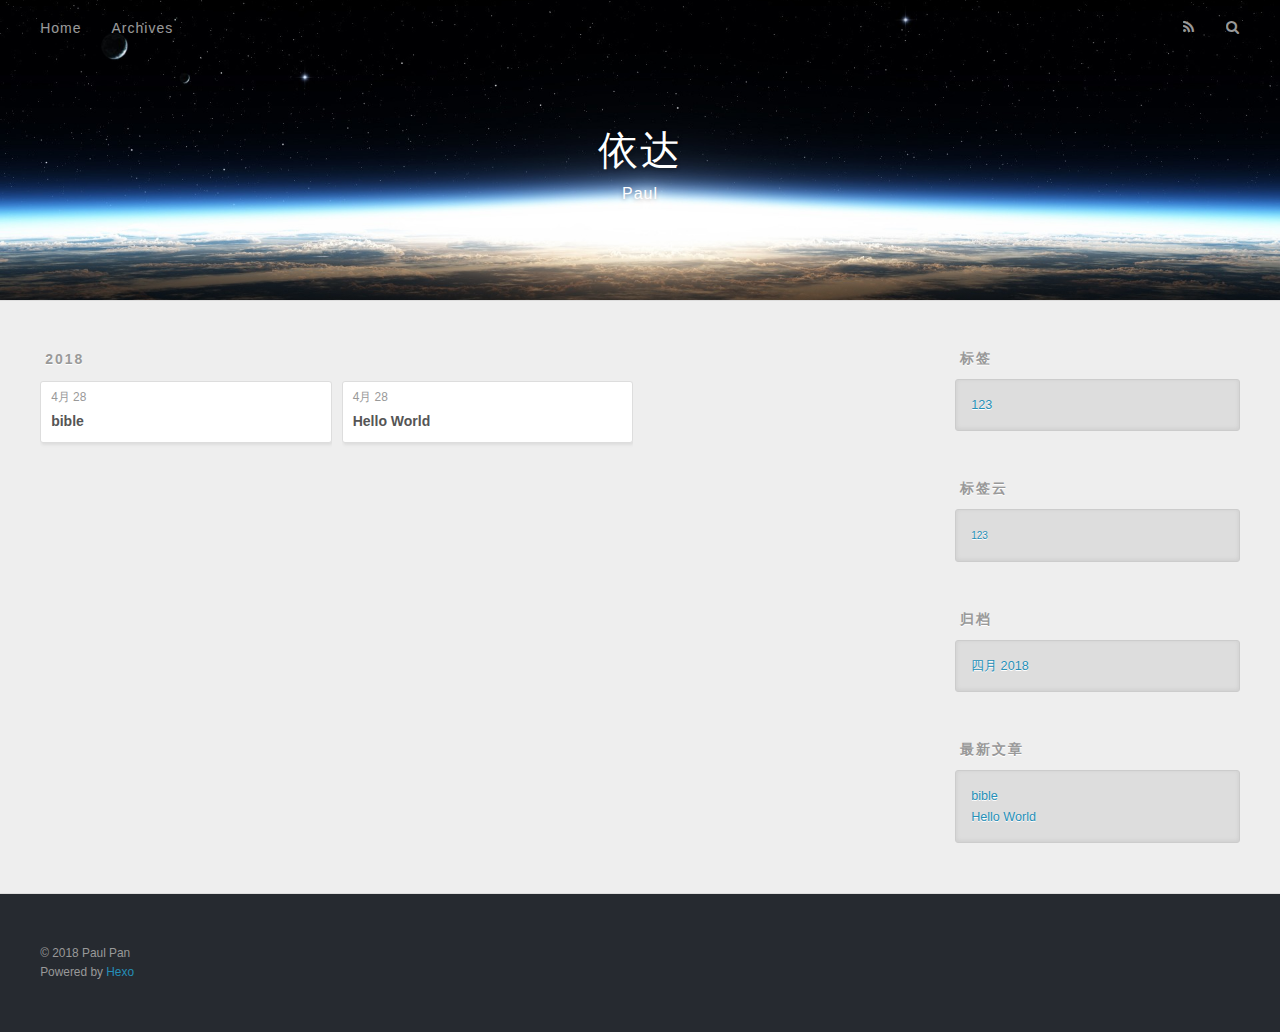
==== archives/index.html @ e8d27c5e "Site updated: 2018-04-28 17:49:25" ====
<!DOCTYPE html>
<html>
<head>
  <meta charset="utf-8">
  

  
  <title>归档 | 依达</title>
  <meta name="viewport" content="width=device-width, initial-scale=1, maximum-scale=1">
  <meta property="og:type" content="website">
<meta property="og:title" content="依达">
<meta property="og:url" content="http://yoursite.com/archives/index.html">
<meta property="og:site_name" content="依达">
<meta property="og:locale" content="zh-CN">
<meta name="twitter:card" content="summary">
<meta name="twitter:title" content="依达">
  
    <link rel="alternate" href="/atom.xml" title="依达" type="application/atom+xml">
  
  
    <link rel="icon" href="/favicon.png">
  
  
    <link href="//fonts.googleapis.com/css?family=Source+Code+Pro" rel="stylesheet" type="text/css">
  
  <link rel="stylesheet" href="/css/style.css">
</head>

<body>
  <div id="container">
    <div id="wrap">
      <header id="header">
  <div id="banner"></div>
  <div id="header-outer" class="outer">
    <div id="header-title" class="inner">
      <h1 id="logo-wrap">
        <a href="/" id="logo">依达</a>
      </h1>
      
        <h2 id="subtitle-wrap">
          <a href="/" id="subtitle">Paul</a>
        </h2>
      
    </div>
    <div id="header-inner" class="inner">
      <nav id="main-nav">
        <a id="main-nav-toggle" class="nav-icon"></a>
        
          <a class="main-nav-link" href="/">Home</a>
        
          <a class="main-nav-link" href="/archives">Archives</a>
        
      </nav>
      <nav id="sub-nav">
        
          <a id="nav-rss-link" class="nav-icon" href="/atom.xml" title="RSS Feed"></a>
        
        <a id="nav-search-btn" class="nav-icon" title="搜索"></a>
      </nav>
      <div id="search-form-wrap">
        <form action="//google.com/search" method="get" accept-charset="UTF-8" class="search-form"><input type="search" name="q" class="search-form-input" placeholder="Search"><button type="submit" class="search-form-submit">&#xF002;</button><input type="hidden" name="sitesearch" value="http://yoursite.com"></form>
      </div>
    </div>
  </div>
</header>
      <div class="outer">
        <section id="main">
  
  
    
    
      
      
      <section class="archives-wrap">
        <div class="archive-year-wrap">
          <a href="/archives/2018" class="archive-year">2018</a>
        </div>
        <div class="archives">
    
    <article class="archive-article archive-type-post">
  <div class="archive-article-inner">
    <header class="archive-article-header">
      <a href="/2018/04/28/bible/" class="archive-article-date">
  <time datetime="2018-04-28T09:08:18.000Z" itemprop="datePublished">4月 28</time>
</a>
      
  
    <h1 itemprop="name">
      <a class="archive-article-title" href="/2018/04/28/bible/">bible</a>
    </h1>
  

    </header>
  </div>
</article>
  
    
    
    <article class="archive-article archive-type-post">
  <div class="archive-article-inner">
    <header class="archive-article-header">
      <a href="/2018/04/28/hello-world/" class="archive-article-date">
  <time datetime="2018-04-27T16:55:20.518Z" itemprop="datePublished">4月 28</time>
</a>
      
  
    <h1 itemprop="name">
      <a class="archive-article-title" href="/2018/04/28/hello-world/">Hello World</a>
    </h1>
  

    </header>
  </div>
</article>
  
  
    </div></section>
  


</section>
        
          <aside id="sidebar">
  
    

  
    
  <div class="widget-wrap">
    <h3 class="widget-title">标签</h3>
    <div class="widget">
      <ul class="tag-list"><li class="tag-list-item"><a class="tag-list-link" href="/tags/123/">123</a></li></ul>
    </div>
  </div>


  
    
  <div class="widget-wrap">
    <h3 class="widget-title">标签云</h3>
    <div class="widget tagcloud">
      <a href="/tags/123/" style="font-size: 10px;">123</a>
    </div>
  </div>

  
    
  <div class="widget-wrap">
    <h3 class="widget-title">归档</h3>
    <div class="widget">
      <ul class="archive-list"><li class="archive-list-item"><a class="archive-list-link" href="/archives/2018/04/">四月 2018</a></li></ul>
    </div>
  </div>


  
    
  <div class="widget-wrap">
    <h3 class="widget-title">最新文章</h3>
    <div class="widget">
      <ul>
        
          <li>
            <a href="/2018/04/28/bible/">bible</a>
          </li>
        
          <li>
            <a href="/2018/04/28/hello-world/">Hello World</a>
          </li>
        
      </ul>
    </div>
  </div>

  
</aside>
        
      </div>
      <footer id="footer">
  
  <div class="outer">
    <div id="footer-info" class="inner">
      &copy; 2018 Paul Pan<br>
      Powered by <a href="http://hexo.io/" target="_blank">Hexo</a>
    </div>
  </div>
</footer>
    </div>
    <nav id="mobile-nav">
  
    <a href="/" class="mobile-nav-link">Home</a>
  
    <a href="/archives" class="mobile-nav-link">Archives</a>
  
</nav>
    

<script src="//ajax.googleapis.com/ajax/libs/jquery/2.0.3/jquery.min.js"></script>


  <link rel="stylesheet" href="/fancybox/jquery.fancybox.css">
  <script src="/fancybox/jquery.fancybox.pack.js"></script>


<script src="/js/script.js"></script>



  </div>
</body>
</html>
---- css/style.css ----
body {
  width: 100%;
}
body:before,
body:after {
  content: "";
  display: table;
}
body:after {
  clear: both;
}
html,
body,
div,
span,
applet,
object,
iframe,
h1,
h2,
h3,
h4,
h5,
h6,
p,
blockquote,
pre,
a,
abbr,
acronym,
address,
big,
cite,
code,
del,
dfn,
em,
img,
ins,
kbd,
q,
s,
samp,
small,
strike,
strong,
sub,
sup,
tt,
var,
dl,
dt,
dd,
ol,
ul,
li,
fieldset,
form,
label,
legend,
table,
caption,
tbody,
tfoot,
thead,
tr,
th,
td {
  margin: 0;
  padding: 0;
  border: 0;
  outline: 0;
  font-weight: inherit;
  font-style: inherit;
  font-family: inherit;
  font-size: 100%;
  vertical-align: baseline;
}
body {
  line-height: 1;
  color: #000;
  background: #fff;
}
ol,
ul {
  list-style: none;
}
table {
  border-collapse: separate;
  border-spacing: 0;
  vertical-align: middle;
}
caption,
th,
td {
  text-align: left;
  font-weight: normal;
  vertical-align: middle;
}
a img {
  border: none;
}
input,
button {
  margin: 0;
  padding: 0;
}
input::-moz-focus-inner,
button::-moz-focus-inner {
  border: 0;
  padding: 0;
}
@font-face {
  font-family: FontAwesome;
  font-style: normal;
  font-weight: normal;
  src: url("fonts/fontawesome-webfont.eot?v=#4.0.3");
  src: url("fonts/fontawesome-webfont.eot?#iefix&v=#4.0.3") format("embedded-opentype"), url("fonts/fontawesome-webfont.woff?v=#4.0.3") format("woff"), url("fonts/fontawesome-webfont.ttf?v=#4.0.3") format("truetype"), url("fonts/fontawesome-webfont.svg#fontawesomeregular?v=#4.0.3") format("svg");
}
html,
body,
#container {
  height: 100%;
}
body {
  background: #eee;
  font: 14px -apple-system, BlinkMacSystemFont, "Segoe UI", "Roboto", "Oxygen", "Ubuntu", "Cantarell", "Fira Sans", "Droid Sans", "Helvetica Neue", sans-serif;
  -webkit-text-size-adjust: 100%;
}
.outer {
  max-width: 1220px;
  margin: 0 auto;
  padding: 0 20px;
}
.outer:before,
.outer:after {
  content: "";
  display: table;
}
.outer:after {
  clear: both;
}
.inner {
  display: inline;
  float: left;
  width: 98.33333333333333%;
  margin: 0 0.833333333333333%;
}
.left,
.alignleft {
  float: left;
}
.right,
.alignright {
  float: right;
}
.clear {
  clear: both;
}
#container {
  position: relative;
}
.mobile-nav-on {
  overflow: hidden;
}
#wrap {
  height: 100%;
  width: 100%;
  position: absolute;
  top: 0;
  left: 0;
  -webkit-transition: 0.2s ease-out;
  -moz-transition: 0.2s ease-out;
  -ms-transition: 0.2s ease-out;
  transition: 0.2s ease-out;
  z-index: 1;
  background: #eee;
}
.mobile-nav-on #wrap {
  left: 280px;
}
@media screen and (min-width: 768px) {
  #main {
    display: inline;
    float: left;
    width: 73.33333333333333%;
    margin: 0 0.833333333333333%;
  }
}
.article-date,
.article-category-link,
.archive-year,
.widget-title {
  text-decoration: none;
  text-transform: uppercase;
  letter-spacing: 2px;
  color: #999;
  margin-bottom: 1em;
  margin-left: 5px;
  line-height: 1em;
  text-shadow: 0 1px #fff;
  font-weight: bold;
}
.article-inner,
.archive-article-inner {
  background: #fff;
  -webkit-box-shadow: 1px 2px 3px #ddd;
  box-shadow: 1px 2px 3px #ddd;
  border: 1px solid #ddd;
  border-radius: 3px;
}
.article-entry h1,
.widget h1 {
  font-size: 2em;
}
.article-entry h2,
.widget h2 {
  font-size: 1.5em;
}
.article-entry h3,
.widget h3 {
  font-size: 1.3em;
}
.article-entry h4,
.widget h4 {
  font-size: 1.2em;
}
.article-entry h5,
.widget h5 {
  font-size: 1em;
}
.article-entry h6,
.widget h6 {
  font-size: 1em;
  color: #999;
}
.article-entry hr,
.widget hr {
  border: 1px dashed #ddd;
}
.article-entry strong,
.widget strong {
  font-weight: bold;
}
.article-entry em,
.widget em,
.article-entry cite,
.widget cite {
  font-style: italic;
}
.article-entry sup,
.widget sup,
.article-entry sub,
.widget sub {
  font-size: 0.75em;
  line-height: 0;
  position: relative;
  vertical-align: baseline;
}
.article-entry sup,
.widget sup {
  top: -0.5em;
}
.article-entry sub,
.widget sub {
  bottom: -0.2em;
}
.article-entry small,
.widget small {
  font-size: 0.85em;
}
.article-entry acronym,
.widget acronym,
.article-entry abbr,
.widget abbr {
  border-bottom: 1px dotted;
}
.article-entry ul,
.widget ul,
.article-entry ol,
.widget ol,
.article-entry dl,
.widget dl {
  margin: 0 20px;
  line-height: 1.6em;
}
.article-entry ul ul,
.widget ul ul,
.article-entry ol ul,
.widget ol ul,
.article-entry ul ol,
.widget ul ol,
.article-entry ol ol,
.widget ol ol {
  margin-top: 0;
  margin-bottom: 0;
}
.article-entry ul,
.widget ul {
  list-style: disc;
}
.article-entry ol,
.widget ol {
  list-style: decimal;
}
.article-entry dt,
.widget dt {
  font-weight: bold;
}
#header {
  height: 300px;
  position: relative;
  border-bottom: 1px solid #ddd;
}
#header:before,
#header:after {
  content: "";
  position: absolute;
  left: 0;
  right: 0;
  height: 40px;
}
#header:before {
  top: 0;
  background: -webkit-linear-gradient(rgba(0,0,0,0.2), transparent);
  background: -moz-linear-gradient(rgba(0,0,0,0.2), transparent);
  background: -ms-linear-gradient(rgba(0,0,0,0.2), transparent);
  background: linear-gradient(rgba(0,0,0,0.2), transparent);
}
#header:after {
  bottom: 0;
  background: -webkit-linear-gradient(transparent, rgba(0,0,0,0.2));
  background: -moz-linear-gradient(transparent, rgba(0,0,0,0.2));
  background: -ms-linear-gradient(transparent, rgba(0,0,0,0.2));
  background: linear-gradient(transparent, rgba(0,0,0,0.2));
}
#header-outer {
  height: 100%;
  position: relative;
}
#header-inner {
  position: relative;
  overflow: hidden;
}
#banner {
  position: absolute;
  top: 0;
  left: 0;
  width: 100%;
  height: 100%;
  background: url("images/banner.jpg") center #000;
  -webkit-background-size: cover;
  -moz-background-size: cover;
  background-size: cover;
  z-index: -1;
}
#header-title {
  text-align: center;
  height: 40px;
  position: absolute;
  top: 50%;
  left: 0;
  margin-top: -20px;
}
#logo,
#subtitle {
  text-decoration: none;
  color: #fff;
  font-weight: 300;
  text-shadow: 0 1px 4px rgba(0,0,0,0.3);
}
#logo {
  font-size: 40px;
  line-height: 40px;
  letter-spacing: 2px;
}
#subtitle {
  font-size: 16px;
  line-height: 16px;
  letter-spacing: 1px;
}
#subtitle-wrap {
  margin-top: 16px;
}
#main-nav {
  float: left;
  margin-left: -15px;
}
.nav-icon,
.main-nav-link {
  float: left;
  color: #fff;
  opacity: 0.6;
  text-decoration: none;
  text-shadow: 0 1px rgba(0,0,0,0.2);
  -webkit-transition: opacity 0.2s;
  -moz-transition: opacity 0.2s;
  -ms-transition: opacity 0.2s;
  transition: opacity 0.2s;
  display: block;
  padding: 20px 15px;
}
.nav-icon:hover,
.main-nav-link:hover {
  opacity: 1;
}
.nav-icon {
  font-family: FontAwesome;
  text-align: center;
  font-size: 14px;
  width: 14px;
  height: 14px;
  padding: 20px 15px;
  position: relative;
  cursor: pointer;
}
.main-nav-link {
  font-weight: 300;
  letter-spacing: 1px;
}
@media screen and (max-width: 479px) {
  .main-nav-link {
    display: none;
  }
}
#main-nav-toggle {
  display: none;
}
#main-nav-toggle:before {
  content: "\f0c9";
}
@media screen and (max-width: 479px) {
  #main-nav-toggle {
    display: block;
  }
}
#sub-nav {
  float: right;
  margin-right: -15px;
}
#nav-rss-link:before {
  content: "\f09e";
}
#nav-search-btn:before {
  content: "\f002";
}
#search-form-wrap {
  position: absolute;
  top: 15px;
  width: 150px;
  height: 30px;
  right: -150px;
  opacity: 0;
  -webkit-transition: 0.2s ease-out;
  -moz-transition: 0.2s ease-out;
  -ms-transition: 0.2s ease-out;
  transition: 0.2s ease-out;
}
#search-form-wrap.on {
  opacity: 1;
  right: 0;
}
@media screen and (max-width: 479px) {
  #search-form-wrap {
    width: 100%;
    right: -100%;
  }
}
.search-form {
  position: absolute;
  top: 0;
  left: 0;
  right: 0;
  background: #fff;
  padding: 5px 15px;
  border-radius: 15px;
  -webkit-box-shadow: 0 0 10px rgba(0,0,0,0.3);
  box-shadow: 0 0 10px rgba(0,0,0,0.3);
}
.search-form-input {
  border: none;
  background: none;
  color: #555;
  width: 100%;
  font: 13px -apple-system, BlinkMacSystemFont, "Segoe UI", "Roboto", "Oxygen", "Ubuntu", "Cantarell", "Fira Sans", "Droid Sans", "Helvetica Neue", sans-serif;
  outline: none;
}
.search-form-input::-webkit-search-results-decoration,
.search-form-input::-webkit-search-cancel-button {
  -webkit-appearance: none;
}
.search-form-submit {
  position: absolute;
  top: 50%;
  right: 10px;
  margin-top: -7px;
  font: 13px FontAwesome;
  border: none;
  background: none;
  color: #bbb;
  cursor: pointer;
}
.search-form-submit:hover,
.search-form-submit:focus {
  color: #777;
}
.article {
  margin: 50px 0;
}
.article-inner {
  overflow: hidden;
}
.article-meta:before,
.article-meta:after {
  content: "";
  display: table;
}
.article-meta:after {
  clear: both;
}
.article-date {
  float: left;
}
.article-category {
  float: left;
  line-height: 1em;
  color: #ccc;
  text-shadow: 0 1px #fff;
  margin-left: 8px;
}
.article-category:before {
  content: "\2022";
}
.article-category-link {
  margin: 0 12px 1em;
}
.article-header {
  padding: 20px 20px 0;
}
.article-title {
  text-decoration: none;
  font-size: 2em;
  font-weight: bold;
  color: #555;
  line-height: 1.1em;
  -webkit-transition: color 0.2s;
  -moz-transition: color 0.2s;
  -ms-transition: color 0.2s;
  transition: color 0.2s;
}
a.article-title:hover {
  color: #258fb8;
}
.article-entry {
  color: #555;
  padding: 0 20px;
}
.article-entry:before,
.article-entry:after {
  content: "";
  display: table;
}
.article-entry:after {
  clear: both;
}
.article-entry p,
.article-entry table {
  line-height: 1.6em;
  margin: 1.6em 0;
}
.article-entry h1,
.article-entry h2,
.article-entry h3,
.article-entry h4,
.article-entry h5,
.article-entry h6 {
  font-weight: bold;
}
.article-entry h1,
.article-entry h2,
.article-entry h3,
.article-entry h4,
.article-entry h5,
.article-entry h6 {
  line-height: 1.1em;
  margin: 1.1em 0;
}
.article-entry a {
  color: #258fb8;
  text-decoration: none;
}
.article-entry a:hover {
  text-decoration: underline;
}
.article-entry ul,
.article-entry ol,
.article-entry dl {
  margin-top: 1.6em;
  margin-bottom: 1.6em;
}
.article-entry img,
.article-entry video {
  max-width: 100%;
  height: auto;
  display: block;
  margin: auto;
}
.article-entry iframe {
  border: none;
}
.article-entry table {
  width: 100%;
  border-collapse: collapse;
  border-spacing: 0;
}
.article-entry th {
  font-weight: bold;
  border-bottom: 3px solid #ddd;
  padding-bottom: 0.5em;
}
.article-entry td {
  border-bottom: 1px solid #ddd;
  padding: 10px 0;
}
.article-entry blockquote {
  font-family: Georgia, "Times New Roman", serif;
  font-size: 1.4em;
  margin: 1.6em 20px;
  text-align: center;
}
.article-entry blockquote footer {
  font-size: 14px;
  margin: 1.6em 0;
  font-family: -apple-system, BlinkMacSystemFont, "Segoe UI", "Roboto", "Oxygen", "Ubuntu", "Cantarell", "Fira Sans", "Droid Sans", "Helvetica Neue", sans-serif;
}
.article-entry blockquote footer cite:before {
  content: "—";
  padding: 0 0.5em;
}
.article-entry .pullquote {
  text-align: left;
  width: 45%;
  margin: 0;
}
.article-entry .pullquote.left {
  margin-left: 0.5em;
  margin-right: 1em;
}
.article-entry .pullquote.right {
  margin-right: 0.5em;
  margin-left: 1em;
}
.article-entry .caption {
  color: #999;
  display: block;
  font-size: 0.9em;
  margin-top: 0.5em;
  position: relative;
  text-align: center;
}
.article-entry .video-container {
  position: relative;
  padding-top: 56.25%;
  height: 0;
  overflow: hidden;
}
.article-entry .video-container iframe,
.article-entry .video-container object,
.article-entry .video-container embed {
  position: absolute;
  top: 0;
  left: 0;
  width: 100%;
  height: 100%;
  margin-top: 0;
}
.article-more-link a {
  display: inline-block;
  line-height: 1em;
  padding: 6px 15px;
  border-radius: 15px;
  background: #eee;
  color: #999;
  text-shadow: 0 1px #fff;
  text-decoration: none;
}
.article-more-link a:hover {
  background: #258fb8;
  color: #fff;
  text-decoration: none;
  text-shadow: 0 1px #1e7293;
}
.article-footer {
  font-size: 0.85em;
  line-height: 1.6em;
  border-top: 1px solid #ddd;
  padding-top: 1.6em;
  margin: 0 20px 20px;
}
.article-footer:before,
.article-footer:after {
  content: "";
  display: table;
}
.article-footer:after {
  clear: both;
}
.article-footer a {
  color: #999;
  text-decoration: none;
}
.article-footer a:hover {
  color: #555;
}
.article-tag-list-item {
  float: left;
  margin-right: 10px;
}
.article-tag-list-link:before {
  content: "#";
}
.article-comment-link {
  float: right;
}
.article-comment-link:before {
  content: "\f075";
  font-family: FontAwesome;
  padding-right: 8px;
}
.article-share-link {
  cursor: pointer;
  float: right;
  margin-left: 20px;
}
.article-share-link:before {
  content: "\f064";
  font-family: FontAwesome;
  padding-right: 6px;
}
#article-nav {
  position: relative;
}
#article-nav:before,
#article-nav:after {
  content: "";
  display: table;
}
#article-nav:after {
  clear: both;
}
@media screen and (min-width: 768px) {
  #article-nav {
    margin: 50px 0;
  }
  #article-nav:before {
    width: 8px;
    height: 8px;
    position: absolute;
    top: 50%;
    left: 50%;
    margin-top: -4px;
    margin-left: -4px;
    content: "";
    border-radius: 50%;
    background: #ddd;
    -webkit-box-shadow: 0 1px 2px #fff;
    box-shadow: 0 1px 2px #fff;
  }
}
.article-nav-link-wrap {
  text-decoration: none;
  text-shadow: 0 1px #fff;
  color: #999;
  -webkit-box-sizing: border-box;
  -moz-box-sizing: border-box;
  box-sizing: border-box;
  margin-top: 50px;
  text-align: center;
  display: block;
}
.article-nav-link-wrap:hover {
  color: #555;
}
@media screen and (min-width: 768px) {
  .article-nav-link-wrap {
    width: 50%;
    margin-top: 0;
  }
}
@media screen and (min-width: 768px) {
  #article-nav-newer {
    float: left;
    text-align: right;
    padding-right: 20px;
  }
}
@media screen and (min-width: 768px) {
  #article-nav-older {
    float: right;
    text-align: left;
    padding-left: 20px;
  }
}
.article-nav-caption {
  text-transform: uppercase;
  letter-spacing: 2px;
  color: #ddd;
  line-height: 1em;
  font-weight: bold;
}
#article-nav-newer .article-nav-caption {
  margin-right: -2px;
}
.article-nav-title {
  font-size: 0.85em;
  line-height: 1.6em;
  margin-top: 0.5em;
}
.article-share-box {
  position: absolute;
  display: none;
  background: #fff;
  -webkit-box-shadow: 1px 2px 10px rgba(0,0,0,0.2);
  box-shadow: 1px 2px 10px rgba(0,0,0,0.2);
  border-radius: 3px;
  margin-left: -145px;
  overflow: hidden;
  z-index: 1;
}
.article-share-box.on {
  display: block;
}
.article-share-input {
  width: 100%;
  background: none;
  -webkit-box-sizing: border-box;
  -moz-box-sizing: border-box;
  box-sizing: border-box;
  font: 14px -apple-system, BlinkMacSystemFont, "Segoe UI", "Roboto", "Oxygen", "Ubuntu", "Cantarell", "Fira Sans", "Droid Sans", "Helvetica Neue", sans-serif;
  padding: 0 15px;
  color: #555;
  outline: none;
  border: 1px solid #ddd;
  border-radius: 3px 3px 0 0;
  height: 36px;
  line-height: 36px;
}
.article-share-links {
  background: #eee;
}
.article-share-links:before,
.article-share-links:after {
  content: "";
  display: table;
}
.article-share-links:after {
  clear: both;
}
.article-share-twitter,
.article-share-facebook,
.article-share-pinterest,
.article-share-google {
  width: 50px;
  height: 36px;
  display: block;
  float: left;
  position: relative;
  color: #999;
  text-shadow: 0 1px #fff;
}
.article-share-twitter:before,
.article-share-facebook:before,
.article-share-pinterest:before,
.article-share-google:before {
  font-size: 20px;
  font-family: FontAwesome;
  width: 20px;
  height: 20px;
  position: absolute;
  top: 50%;
  left: 50%;
  margin-top: -10px;
  margin-left: -10px;
  text-align: center;
}
.article-share-twitter:hover,
.article-share-facebook:hover,
.article-share-pinterest:hover,
.article-share-google:hover {
  color: #fff;
}
.article-share-twitter:before {
  content: "\f099";
}
.article-share-twitter:hover {
  background: #00aced;
  text-shadow: 0 1px #008abe;
}
.article-share-facebook:before {
  content: "\f09a";
}
.article-share-facebook:hover {
  background: #3b5998;
  text-shadow: 0 1px #2f477a;
}
.article-share-pinterest:before {
  content: "\f0d2";
}
.article-share-pinterest:hover {
  background: #cb2027;
  text-shadow: 0 1px #a21a1f;
}
.article-share-google:before {
  content: "\f0d5";
}
.article-share-google:hover {
  background: #dd4b39;
  text-shadow: 0 1px #be3221;
}
.article-gallery {
  background: #000;
  position: relative;
}
.article-gallery-photos {
  position: relative;
  overflow: hidden;
}
.article-gallery-img {
  display: none;
  max-width: 100%;
}
.article-gallery-img:first-child {
  display: block;
}
.article-gallery-img.loaded {
  position: absolute;
  display: block;
}
.article-gallery-img img {
  display: block;
  max-width: 100%;
  margin: 0 auto;
}
#comments {
  background: #fff;
  -webkit-box-shadow: 1px 2px 3px #ddd;
  box-shadow: 1px 2px 3px #ddd;
  padding: 20px;
  border: 1px solid #ddd;
  border-radius: 3px;
  margin: 50px 0;
}
#comments a {
  color: #258fb8;
}
.archives-wrap {
  margin: 50px 0;
}
.archives:before,
.archives:after {
  content: "";
  display: table;
}
.archives:after {
  clear: both;
}
.archive-year-wrap {
  margin-bottom: 1em;
}
.archives {
  -webkit-column-gap: 10px;
  -moz-column-gap: 10px;
  column-gap: 10px;
}
@media screen and (min-width: 480px) and (max-width: 767px) {
  .archives {
    -webkit-column-count: 2;
    -moz-column-count: 2;
    column-count: 2;
  }
}
@media screen and (min-width: 768px) {
  .archives {
    -webkit-column-count: 3;
    -moz-column-count: 3;
    column-count: 3;
  }
}
.archive-article {
  -webkit-column-break-inside: avoid;
  page-break-inside: avoid;
  overflow: hidden;
  break-inside: avoid-column;
}
.archive-article-inner {
  padding: 10px;
  margin-bottom: 15px;
}
.archive-article-title {
  text-decoration: none;
  font-weight: bold;
  color: #555;
  -webkit-transition: color 0.2s;
  -moz-transition: color 0.2s;
  -ms-transition: color 0.2s;
  transition: color 0.2s;
  line-height: 1.6em;
}
.archive-article-title:hover {
  color: #258fb8;
}
.archive-article-footer {
  margin-top: 1em;
}
.archive-article-date {
  color: #999;
  text-decoration: none;
  font-size: 0.85em;
  line-height: 1em;
  margin-bottom: 0.5em;
  display: block;
}
#page-nav {
  margin: 50px auto;
  background: #fff;
  -webkit-box-shadow: 1px 2px 3px #ddd;
  box-shadow: 1px 2px 3px #ddd;
  border: 1px solid #ddd;
  border-radius: 3px;
  text-align: center;
  color: #999;
  overflow: hidden;
}
#page-nav:before,
#page-nav:after {
  content: "";
  display: table;
}
#page-nav:after {
  clear: both;
}
#page-nav a,
#page-nav span {
  padding: 10px 20px;
  line-height: 1;
  height: 2ex;
}
#page-nav a {
  color: #999;
  text-decoration: none;
}
#page-nav a:hover {
  background: #999;
  color: #fff;
}
#page-nav .prev {
  float: left;
}
#page-nav .next {
  float: right;
}
#page-nav .page-number {
  display: inline-block;
}
@media screen and (max-width: 479px) {
  #page-nav .page-number {
    display: none;
  }
}
#page-nav .current {
  color: #555;
  font-weight: bold;
}
#page-nav .space {
  color: #ddd;
}
#footer {
  background: #262a30;
  padding: 50px 0;
  border-top: 1px solid #ddd;
  color: #999;
}
#footer a {
  color: #258fb8;
  text-decoration: none;
}
#footer a:hover {
  text-decoration: underline;
}
#footer-info {
  line-height: 1.6em;
  font-size: 0.85em;
}
.article-entry pre,
.article-entry .highlight {
  background: #2d2d2d;
  margin: 0 -20px;
  padding: 15px 20px;
  border-style: solid;
  border-color: #ddd;
  border-width: 1px 0;
  overflow: auto;
  color: #ccc;
  line-height: 22.400000000000002px;
}
.article-entry .highlight .gutter pre,
.article-entry .gist .gist-file .gist-data .line-numbers {
  color: #666;
  font-size: 0.85em;
}
.article-entry pre,
.article-entry code {
  font-family: "Source Code Pro", Consolas, Monaco, Menlo, Consolas, monospace;
}
.article-entry code {
  background: #eee;
  text-shadow: 0 1px #fff;
  padding: 0 0.3em;
}
.article-entry pre code {
  background: none;
  text-shadow: none;
  padding: 0;
}
.article-entry .highlight pre {
  border: none;
  margin: 0;
  padding: 0;
}
.article-entry .highlight table {
  margin: 0;
  width: auto;
}
.article-entry .highlight td {
  border: none;
  padding: 0;
}
.article-entry .highlight figcaption {
  font-size: 0.85em;
  color: #999;
  line-height: 1em;
  margin-bottom: 1em;
}
.article-entry .highlight figcaption:before,
.article-entry .highlight figcaption:after {
  content: "";
  display: table;
}
.article-entry .highlight figcaption:after {
  clear: both;
}
.article-entry .highlight figcaption a {
  float: right;
}
.article-entry .highlight .gutter pre {
  text-align: right;
  padding-right: 20px;
}
.article-entry .highlight .line {
  height: 22.400000000000002px;
}
.article-entry .highlight .line.marked {
  background: #515151;
}
.article-entry .gist {
  margin: 0 -20px;
  border-style: solid;
  border-color: #ddd;
  border-width: 1px 0;
  background: #2d2d2d;
  padding: 15px 20px 15px 0;
}
.article-entry .gist .gist-file {
  border: none;
  font-family: "Source Code Pro", Consolas, Monaco, Menlo, Consolas, monospace;
  margin: 0;
}
.article-entry .gist .gist-file .gist-data {
  background: none;
  border: none;
}
.article-entry .gist .gist-file .gist-data .line-numbers {
  background: none;
  border: none;
  padding: 0 20px 0 0;
}
.article-entry .gist .gist-file .gist-data .line-data {
  padding: 0 !important;
}
.article-entry .gist .gist-file .highlight {
  margin: 0;
  padding: 0;
  border: none;
}
.article-entry .gist .gist-file .gist-meta {
  background: #2d2d2d;
  color: #999;
  font: 0.85em -apple-system, BlinkMacSystemFont, "Segoe UI", "Roboto", "Oxygen", "Ubuntu", "Cantarell", "Fira Sans", "Droid Sans", "Helvetica Neue", sans-serif;
  text-shadow: 0 0;
  padding: 0;
  margin-top: 1em;
  margin-left: 20px;
}
.article-entry .gist .gist-file .gist-meta a {
  color: #258fb8;
  font-weight: normal;
}
.article-entry .gist .gist-file .gist-meta a:hover {
  text-decoration: underline;
}
pre .comment,
pre .title {
  color: #999;
}
pre .variable,
pre .attribute,
pre .tag,
pre .regexp,
pre .ruby .constant,
pre .xml .tag .title,
pre .xml .pi,
pre .xml .doctype,
pre .html .doctype,
pre .css .id,
pre .css .class,
pre .css .pseudo {
  color: #f2777a;
}
pre .number,
pre .preprocessor,
pre .built_in,
pre .literal,
pre .params,
pre .constant {
  color: #f99157;
}
pre .class,
pre .ruby .class .title,
pre .css .rules .attribute {
  color: #9c9;
}
pre .string,
pre .value,
pre .inheritance,
pre .header,
pre .ruby .symbol,
pre .xml .cdata {
  color: #9c9;
}
pre .css .hexcolor {
  color: #6cc;
}
pre .function,
pre .python .decorator,
pre .python .title,
pre .ruby .function .title,
pre .ruby .title .keyword,
pre .perl .sub,
pre .javascript .title,
pre .coffeescript .title {
  color: #69c;
}
pre .keyword,
pre .javascript .function {
  color: #c9c;
}
@media screen and (max-width: 479px) {
  #mobile-nav {
    position: absolute;
    top: 0;
    left: 0;
    width: 280px;
    height: 100%;
    background: #191919;
    border-right: 1px solid #fff;
  }
}
@media screen and (max-width: 479px) {
  .mobile-nav-link {
    display: block;
    color: #999;
    text-decoration: none;
    padding: 15px 20px;
    font-weight: bold;
  }
  .mobile-nav-link:hover {
    color: #fff;
  }
}
@media screen and (min-width: 768px) {
  #sidebar {
    display: inline;
    float: left;
    width: 23.333333333333332%;
    margin: 0 0.833333333333333%;
  }
}
.widget-wrap {
  margin: 50px 0;
}
.widget {
  color: #777;
  text-shadow: 0 1px #fff;
  background: #ddd;
  -webkit-box-shadow: 0 -1px 4px #ccc inset;
  box-shadow: 0 -1px 4px #ccc inset;
  border: 1px solid #ccc;
  padding: 15px;
  border-radius: 3px;
}
.widget a {
  color: #258fb8;
  text-decoration: none;
}
.widget a:hover {
  text-decoration: underline;
}
.widget ul ul,
.widget ol ul,
.widget dl ul,
.widget ul ol,
.widget ol ol,
.widget dl ol,
.widget ul dl,
.widget ol dl,
.widget dl dl {
  margin-left: 15px;
  list-style: disc;
}
.widget {
  line-height: 1.6em;
  word-wrap: break-word;
  font-size: 0.9em;
}
.widget ul,
.widget ol {
  list-style: none;
  margin: 0;
}
.widget ul ul,
.widget ol ul,
.widget ul ol,
.widget ol ol {
  margin: 0 20px;
}
.widget ul ul,
.widget ol ul {
  list-style: disc;
}
.widget ul ol,
.widget ol ol {
  list-style: decimal;
}
.category-list-count,
.tag-list-count,
.archive-list-count {
  padding-left: 5px;
  color: #999;
  font-size: 0.85em;
}
.category-list-count:before,
.tag-list-count:before,
.archive-list-count:before {
  content: "(";
}
.category-list-count:after,
.tag-list-count:after,
.archive-list-count:after {
  content: ")";
}
.tagcloud a {
  margin-right: 5px;
  display: inline-block;
}
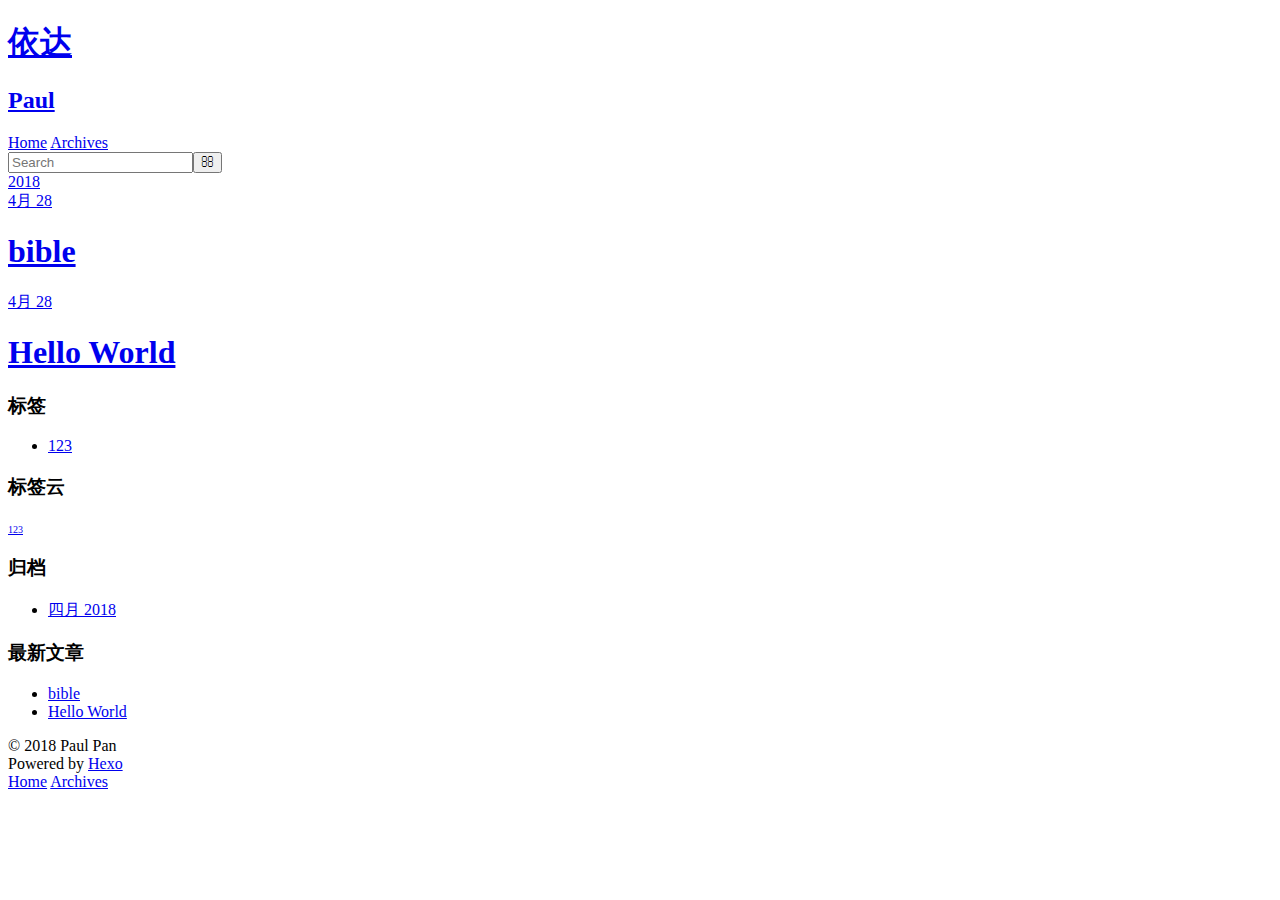
==== commit 21e6d8de: "Site updated: 2018-04-30 12:21:23" ====
--- a/archives/index.html
+++ b/archives/index.html
@@ -9,13 +9,13 @@
   <meta name="viewport" content="width=device-width, initial-scale=1, maximum-scale=1">
   <meta property="og:type" content="website">
 <meta property="og:title" content="依达">
-<meta property="og:url" content="http://yoursite.com/archives/index.html">
+<meta property="og:url" content="http://yoursite.com/MyFirstHexo/archives/index.html">
 <meta property="og:site_name" content="依达">
 <meta property="og:locale" content="zh-CN">
 <meta name="twitter:card" content="summary">
 <meta name="twitter:title" content="依达">
   
-    <link rel="alternate" href="/atom.xml" title="依达" type="application/atom+xml">
+    <link rel="alternate" href="/MyFirstHexo/atom.xml" title="依达" type="application/atom+xml">
   
   
     <link rel="icon" href="/favicon.png">
@@ -23,7 +23,7 @@
   
     <link href="//fonts.googleapis.com/css?family=Source+Code+Pro" rel="stylesheet" type="text/css">
   
-  <link rel="stylesheet" href="/css/style.css">
+  <link rel="stylesheet" href="/MyFirstHexo/css/style.css">
 </head>
 
 <body>
@@ -34,11 +34,11 @@
   <div id="header-outer" class="outer">
     <div id="header-title" class="inner">
       <h1 id="logo-wrap">
-        <a href="/" id="logo">依达</a>
+        <a href="/MyFirstHexo/" id="logo">依达</a>
       </h1>
       
         <h2 id="subtitle-wrap">
-          <a href="/" id="subtitle">Paul</a>
+          <a href="/MyFirstHexo/" id="subtitle">Paul</a>
         </h2>
       
     </div>
@@ -46,19 +46,19 @@
       <nav id="main-nav">
         <a id="main-nav-toggle" class="nav-icon"></a>
         
-          <a class="main-nav-link" href="/">Home</a>
-        
-          <a class="main-nav-link" href="/archives">Archives</a>
+          <a class="main-nav-link" href="/MyFirstHexo/">Home</a>
+        
+          <a class="main-nav-link" href="/MyFirstHexo/archives">Archives</a>
         
       </nav>
       <nav id="sub-nav">
         
-          <a id="nav-rss-link" class="nav-icon" href="/atom.xml" title="RSS Feed"></a>
+          <a id="nav-rss-link" class="nav-icon" href="/MyFirstHexo/atom.xml" title="RSS Feed"></a>
         
         <a id="nav-search-btn" class="nav-icon" title="搜索"></a>
       </nav>
       <div id="search-form-wrap">
-        <form action="//google.com/search" method="get" accept-charset="UTF-8" class="search-form"><input type="search" name="q" class="search-form-input" placeholder="Search"><button type="submit" class="search-form-submit">&#xF002;</button><input type="hidden" name="sitesearch" value="http://yoursite.com"></form>
+        <form action="//google.com/search" method="get" accept-charset="UTF-8" class="search-form"><input type="search" name="q" class="search-form-input" placeholder="Search"><button type="submit" class="search-form-submit">&#xF002;</button><input type="hidden" name="sitesearch" value="http://yoursite.com/MyFirstHexo"></form>
       </div>
     </div>
   </div>
@@ -73,20 +73,20 @@
       
       <section class="archives-wrap">
         <div class="archive-year-wrap">
-          <a href="/archives/2018" class="archive-year">2018</a>
+          <a href="/MyFirstHexo/archives/2018" class="archive-year">2018</a>
         </div>
         <div class="archives">
     
     <article class="archive-article archive-type-post">
   <div class="archive-article-inner">
     <header class="archive-article-header">
-      <a href="/2018/04/28/bible/" class="archive-article-date">
+      <a href="/MyFirstHexo/2018/04/28/bible/" class="archive-article-date">
   <time datetime="2018-04-28T09:08:18.000Z" itemprop="datePublished">4月 28</time>
 </a>
       
   
     <h1 itemprop="name">
-      <a class="archive-article-title" href="/2018/04/28/bible/">bible</a>
+      <a class="archive-article-title" href="/MyFirstHexo/2018/04/28/bible/">bible</a>
     </h1>
   
 
@@ -99,13 +99,13 @@
     <article class="archive-article archive-type-post">
   <div class="archive-article-inner">
     <header class="archive-article-header">
-      <a href="/2018/04/28/hello-world/" class="archive-article-date">
+      <a href="/MyFirstHexo/2018/04/28/hello-world/" class="archive-article-date">
   <time datetime="2018-04-27T16:55:20.518Z" itemprop="datePublished">4月 28</time>
 </a>
       
   
     <h1 itemprop="name">
-      <a class="archive-article-title" href="/2018/04/28/hello-world/">Hello World</a>
+      <a class="archive-article-title" href="/MyFirstHexo/2018/04/28/hello-world/">Hello World</a>
     </h1>
   
 
@@ -129,7 +129,7 @@
   <div class="widget-wrap">
     <h3 class="widget-title">标签</h3>
     <div class="widget">
-      <ul class="tag-list"><li class="tag-list-item"><a class="tag-list-link" href="/tags/123/">123</a></li></ul>
+      <ul class="tag-list"><li class="tag-list-item"><a class="tag-list-link" href="/MyFirstHexo/tags/123/">123</a></li></ul>
     </div>
   </div>
 
@@ -139,7 +139,7 @@
   <div class="widget-wrap">
     <h3 class="widget-title">标签云</h3>
     <div class="widget tagcloud">
-      <a href="/tags/123/" style="font-size: 10px;">123</a>
+      <a href="/MyFirstHexo/tags/123/" style="font-size: 10px;">123</a>
     </div>
   </div>
 
@@ -148,7 +148,7 @@
   <div class="widget-wrap">
     <h3 class="widget-title">归档</h3>
     <div class="widget">
-      <ul class="archive-list"><li class="archive-list-item"><a class="archive-list-link" href="/archives/2018/04/">四月 2018</a></li></ul>
+      <ul class="archive-list"><li class="archive-list-item"><a class="archive-list-link" href="/MyFirstHexo/archives/2018/04/">四月 2018</a></li></ul>
     </div>
   </div>
 
@@ -161,11 +161,11 @@
       <ul>
         
           <li>
-            <a href="/2018/04/28/bible/">bible</a>
+            <a href="/MyFirstHexo/2018/04/28/bible/">bible</a>
           </li>
         
           <li>
-            <a href="/2018/04/28/hello-world/">Hello World</a>
+            <a href="/MyFirstHexo/2018/04/28/hello-world/">Hello World</a>
           </li>
         
       </ul>
@@ -188,9 +188,9 @@
     </div>
     <nav id="mobile-nav">
   
-    <a href="/" class="mobile-nav-link">Home</a>
-  
-    <a href="/archives" class="mobile-nav-link">Archives</a>
+    <a href="/MyFirstHexo/" class="mobile-nav-link">Home</a>
+  
+    <a href="/MyFirstHexo/archives" class="mobile-nav-link">Archives</a>
   
 </nav>
     
@@ -198,11 +198,11 @@
 <script src="//ajax.googleapis.com/ajax/libs/jquery/2.0.3/jquery.min.js"></script>
 
 
-  <link rel="stylesheet" href="/fancybox/jquery.fancybox.css">
-  <script src="/fancybox/jquery.fancybox.pack.js"></script>
-
-
-<script src="/js/script.js"></script>
+  <link rel="stylesheet" href="/MyFirstHexo/fancybox/jquery.fancybox.css">
+  <script src="/MyFirstHexo/fancybox/jquery.fancybox.pack.js"></script>
+
+
+<script src="/MyFirstHexo/js/script.js"></script>
 
 
 
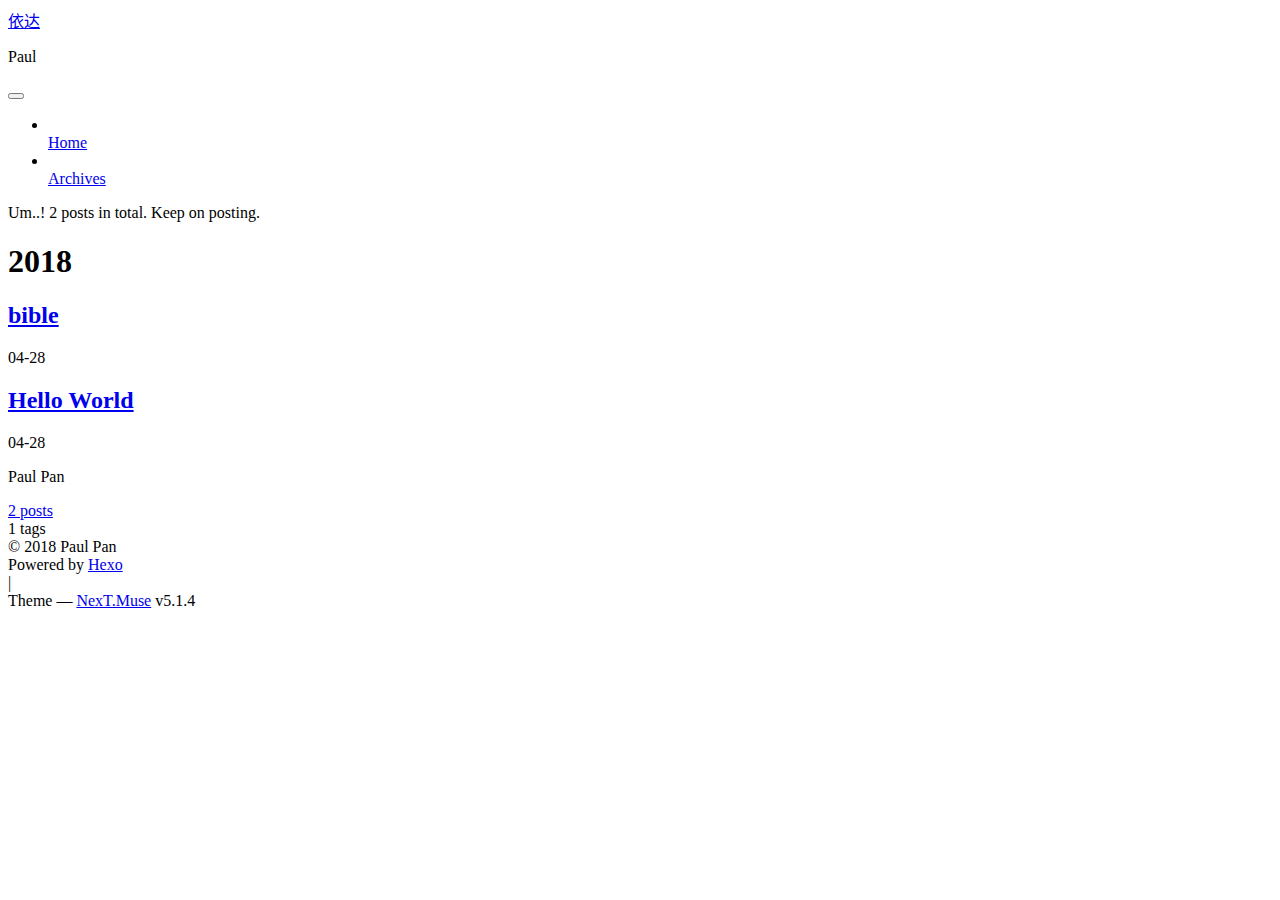
==== commit b4093c2b: "Site updated: 2018-04-30 13:07:18" ====
--- a/archives/index.html
+++ b/archives/index.html
@@ -1,211 +1,597 @@
 <!DOCTYPE html>
-<html>
+
+
+
+  
+
+
+<html class="theme-next muse use-motion" lang="zh-CN">
 <head>
-  <meta charset="utf-8">
-  
-
-  
-  <title>归档 | 依达</title>
-  <meta name="viewport" content="width=device-width, initial-scale=1, maximum-scale=1">
-  <meta property="og:type" content="website">
+  <meta charset="UTF-8"/>
+<meta http-equiv="X-UA-Compatible" content="IE=edge" />
+<meta name="viewport" content="width=device-width, initial-scale=1, maximum-scale=1"/>
+<meta name="theme-color" content="#222">
+
+
+
+
+
+
+
+
+
+<meta http-equiv="Cache-Control" content="no-transform" />
+<meta http-equiv="Cache-Control" content="no-siteapp" />
+
+
+
+
+
+
+
+
+
+
+
+
+
+
+
+
+  
+  
+  <link href="/MyFirstHexo/lib/fancybox/source/jquery.fancybox.css?v=2.1.5" rel="stylesheet" type="text/css" />
+
+
+
+
+
+
+
+<link href="/MyFirstHexo/lib/font-awesome/css/font-awesome.min.css?v=4.6.2" rel="stylesheet" type="text/css" />
+
+<link href="/MyFirstHexo/css/main.css?v=5.1.4" rel="stylesheet" type="text/css" />
+
+
+  <link rel="apple-touch-icon" sizes="180x180" href="/MyFirstHexo/images/apple-touch-icon-next.png?v=5.1.4">
+
+
+  <link rel="icon" type="image/png" sizes="32x32" href="/MyFirstHexo/images/favicon-32x32-next.png?v=5.1.4">
+
+
+  <link rel="icon" type="image/png" sizes="16x16" href="/MyFirstHexo/images/favicon-16x16-next.png?v=5.1.4">
+
+
+  <link rel="mask-icon" href="/MyFirstHexo/images/logo.svg?v=5.1.4" color="#222">
+
+
+
+
+
+  <meta name="keywords" content="Hexo, NexT" />
+
+
+
+
+
+
+
+
+
+
+<meta property="og:type" content="website">
 <meta property="og:title" content="依达">
 <meta property="og:url" content="http://yoursite.com/MyFirstHexo/archives/index.html">
 <meta property="og:site_name" content="依达">
 <meta property="og:locale" content="zh-CN">
 <meta name="twitter:card" content="summary">
 <meta name="twitter:title" content="依达">
-  
-    <link rel="alternate" href="/MyFirstHexo/atom.xml" title="依达" type="application/atom+xml">
-  
-  
-    <link rel="icon" href="/favicon.png">
-  
-  
-    <link href="//fonts.googleapis.com/css?family=Source+Code+Pro" rel="stylesheet" type="text/css">
-  
-  <link rel="stylesheet" href="/MyFirstHexo/css/style.css">
+
+
+
+<script type="text/javascript" id="hexo.configurations">
+  var NexT = window.NexT || {};
+  var CONFIG = {
+    root: '/MyFirstHexo/',
+    scheme: 'Muse',
+    version: '5.1.4',
+    sidebar: {"position":"left","display":"post","offset":12,"b2t":false,"scrollpercent":false,"onmobile":false},
+    fancybox: true,
+    tabs: true,
+    motion: {"enable":true,"async":false,"transition":{"post_block":"fadeIn","post_header":"slideDownIn","post_body":"slideDownIn","coll_header":"slideLeftIn","sidebar":"slideUpIn"}},
+    duoshuo: {
+      userId: '0',
+      author: 'Author'
+    },
+    algolia: {
+      applicationID: '',
+      apiKey: '',
+      indexName: '',
+      hits: {"per_page":10},
+      labels: {"input_placeholder":"Search for Posts","hits_empty":"We didn't find any results for the search: ${query}","hits_stats":"${hits} results found in ${time} ms"}
+    }
+  };
+</script>
+
+
+
+  <link rel="canonical" href="http://yoursite.com/MyFirstHexo/archives/"/>
+
+
+
+
+
+  <title>Archive | 依达</title>
+  
+
+
+
+
+
+
+
+
 </head>
 
-<body>
-  <div id="container">
-    <div id="wrap">
-      <header id="header">
-  <div id="banner"></div>
-  <div id="header-outer" class="outer">
-    <div id="header-title" class="inner">
-      <h1 id="logo-wrap">
-        <a href="/MyFirstHexo/" id="logo">依达</a>
-      </h1>
-      
-        <h2 id="subtitle-wrap">
-          <a href="/MyFirstHexo/" id="subtitle">Paul</a>
-        </h2>
-      
+<body itemscope itemtype="http://schema.org/WebPage" lang="zh-CN">
+
+  
+  
+    
+  
+
+  <div class="container sidebar-position-left page-archive">
+    <div class="headband"></div>
+
+    <header id="header" class="header" itemscope itemtype="http://schema.org/WPHeader">
+      <div class="header-inner"><div class="site-brand-wrapper">
+  <div class="site-meta ">
+    
+
+    <div class="custom-logo-site-title">
+      <a href="/MyFirstHexo/"  class="brand" rel="start">
+        <span class="logo-line-before"><i></i></span>
+        <span class="site-title">依达</span>
+        <span class="logo-line-after"><i></i></span>
+      </a>
     </div>
-    <div id="header-inner" class="inner">
-      <nav id="main-nav">
-        <a id="main-nav-toggle" class="nav-icon"></a>
-        
-          <a class="main-nav-link" href="/MyFirstHexo/">Home</a>
-        
-          <a class="main-nav-link" href="/MyFirstHexo/archives">Archives</a>
-        
-      </nav>
-      <nav id="sub-nav">
-        
-          <a id="nav-rss-link" class="nav-icon" href="/MyFirstHexo/atom.xml" title="RSS Feed"></a>
-        
-        <a id="nav-search-btn" class="nav-icon" title="搜索"></a>
-      </nav>
-      <div id="search-form-wrap">
-        <form action="//google.com/search" method="get" accept-charset="UTF-8" class="search-form"><input type="search" name="q" class="search-form-input" placeholder="Search"><button type="submit" class="search-form-submit">&#xF002;</button><input type="hidden" name="sitesearch" value="http://yoursite.com/MyFirstHexo"></form>
+      
+        <p class="site-subtitle">Paul</p>
+      
+  </div>
+
+  <div class="site-nav-toggle">
+    <button>
+      <span class="btn-bar"></span>
+      <span class="btn-bar"></span>
+      <span class="btn-bar"></span>
+    </button>
+  </div>
+</div>
+
+<nav class="site-nav">
+  
+
+  
+    <ul id="menu" class="menu">
+      
+        
+        <li class="menu-item menu-item-home">
+          <a href="/MyFirstHexo/" rel="section">
+            
+              <i class="menu-item-icon fa fa-fw fa-home"></i> <br />
+            
+            Home
+          </a>
+        </li>
+      
+        
+        <li class="menu-item menu-item-archives">
+          <a href="/MyFirstHexo/archives/" rel="section">
+            
+              <i class="menu-item-icon fa fa-fw fa-archive"></i> <br />
+            
+            Archives
+          </a>
+        </li>
+      
+
+      
+    </ul>
+  
+
+  
+</nav>
+
+
+
+ </div>
+    </header>
+
+    <main id="main" class="main">
+      <div class="main-inner">
+        <div class="content-wrap">
+          <div id="content" class="content">
+            
+
+  
+  
+  
+  <div class="post-block archive">
+    <div id="posts" class="posts-collapse">
+      <span class="archive-move-on"></span>
+
+      <span class="archive-page-counter">
+        
+        
+        
+          
+        
+        Um..! 2 posts in total. Keep on posting.
+      </span>
+
+      
+
+        
+        
+        
+
+        
+          
+          <div class="collection-title">
+            <h1 class="archive-year" id="archive-year-2018">2018</h1>
+          </div>
+        
+        
+
+        
+
+  <article class="post post-type-normal" itemscope itemtype="http://schema.org/Article">
+    <header class="post-header">
+
+      <h2 class="post-title">
+        
+            <a class="post-title-link" href="/MyFirstHexo/2018/04/28/bible/" itemprop="url">
+              
+                <span itemprop="name">bible</span>
+              
+            </a>
+        
+      </h2>
+
+      <div class="post-meta">
+        <time class="post-time" itemprop="dateCreated"
+              datetime="2018-04-28T17:08:18+08:00"
+              content="2018-04-28" >
+          04-28
+        </time>
       </div>
+
+    </header>
+  </article>
+
+
+
+      
+
+        
+        
+        
+
+        
+        
+
+        
+
+  <article class="post post-type-normal" itemscope itemtype="http://schema.org/Article">
+    <header class="post-header">
+
+      <h2 class="post-title">
+        
+            <a class="post-title-link" href="/MyFirstHexo/2018/04/28/hello-world/" itemprop="url">
+              
+                <span itemprop="name">Hello World</span>
+              
+            </a>
+        
+      </h2>
+
+      <div class="post-meta">
+        <time class="post-time" itemprop="dateCreated"
+              datetime="2018-04-28T00:55:20+08:00"
+              content="2018-04-28" >
+          04-28
+        </time>
+      </div>
+
+    </header>
+  </article>
+
+
+
+      
+
     </div>
   </div>
-</header>
-      <div class="outer">
-        <section id="main">
-  
-  
-    
-    
-      
-      
-      <section class="archives-wrap">
-        <div class="archive-year-wrap">
-          <a href="/MyFirstHexo/archives/2018" class="archive-year">2018</a>
+  
+  
+  
+
+  
+
+
+
+          </div>
+          
+
+
+          
+
         </div>
-        <div class="archives">
-    
-    <article class="archive-article archive-type-post">
-  <div class="archive-article-inner">
-    <header class="archive-article-header">
-      <a href="/MyFirstHexo/2018/04/28/bible/" class="archive-article-date">
-  <time datetime="2018-04-28T09:08:18.000Z" itemprop="datePublished">4月 28</time>
-</a>
-      
-  
-    <h1 itemprop="name">
-      <a class="archive-article-title" href="/MyFirstHexo/2018/04/28/bible/">bible</a>
-    </h1>
-  
-
-    </header>
-  </div>
-</article>
-  
-    
-    
-    <article class="archive-article archive-type-post">
-  <div class="archive-article-inner">
-    <header class="archive-article-header">
-      <a href="/MyFirstHexo/2018/04/28/hello-world/" class="archive-article-date">
-  <time datetime="2018-04-27T16:55:20.518Z" itemprop="datePublished">4月 28</time>
-</a>
-      
-  
-    <h1 itemprop="name">
-      <a class="archive-article-title" href="/MyFirstHexo/2018/04/28/hello-world/">Hello World</a>
-    </h1>
-  
-
-    </header>
-  </div>
-</article>
-  
-  
-    </div></section>
-  
-
-
-</section>
-        
-          <aside id="sidebar">
-  
-    
-
-  
-    
-  <div class="widget-wrap">
-    <h3 class="widget-title">标签</h3>
-    <div class="widget">
-      <ul class="tag-list"><li class="tag-list-item"><a class="tag-list-link" href="/MyFirstHexo/tags/123/">123</a></li></ul>
+        
+          
+  
+  <div class="sidebar-toggle">
+    <div class="sidebar-toggle-line-wrap">
+      <span class="sidebar-toggle-line sidebar-toggle-line-first"></span>
+      <span class="sidebar-toggle-line sidebar-toggle-line-middle"></span>
+      <span class="sidebar-toggle-line sidebar-toggle-line-last"></span>
     </div>
   </div>
 
-
-  
+  <aside id="sidebar" class="sidebar">
     
-  <div class="widget-wrap">
-    <h3 class="widget-title">标签云</h3>
-    <div class="widget tagcloud">
-      <a href="/MyFirstHexo/tags/123/" style="font-size: 10px;">123</a>
+    <div class="sidebar-inner">
+
+      
+
+      
+
+      <section class="site-overview-wrap sidebar-panel sidebar-panel-active">
+        <div class="site-overview">
+          <div class="site-author motion-element" itemprop="author" itemscope itemtype="http://schema.org/Person">
+            
+              <p class="site-author-name" itemprop="name">Paul Pan</p>
+              <p class="site-description motion-element" itemprop="description"></p>
+          </div>
+
+          <nav class="site-state motion-element">
+
+            
+              <div class="site-state-item site-state-posts">
+              
+                <a href="/MyFirstHexo/archives/">
+              
+                  <span class="site-state-item-count">2</span>
+                  <span class="site-state-item-name">posts</span>
+                </a>
+              </div>
+            
+
+            
+
+            
+              
+              
+              <div class="site-state-item site-state-tags">
+                
+                  <span class="site-state-item-count">1</span>
+                  <span class="site-state-item-name">tags</span>
+                
+              </div>
+            
+
+          </nav>
+
+          
+
+          
+
+          
+          
+
+          
+          
+
+          
+
+        </div>
+      </section>
+
+      
+
+      
+
     </div>
+  </aside>
+
+
+        
+      </div>
+    </main>
+
+    <footer id="footer" class="footer">
+      <div class="footer-inner">
+        <div class="copyright">&copy; <span itemprop="copyrightYear">2018</span>
+  <span class="with-love">
+    <i class="fa fa-user"></i>
+  </span>
+  <span class="author" itemprop="copyrightHolder">Paul Pan</span>
+
+  
+</div>
+
+
+  <div class="powered-by">Powered by <a class="theme-link" target="_blank" href="https://hexo.io">Hexo</a></div>
+
+
+
+  <span class="post-meta-divider">|</span>
+
+
+
+  <div class="theme-info">Theme &mdash; <a class="theme-link" target="_blank" href="https://github.com/iissnan/hexo-theme-next">NexT.Muse</a> v5.1.4</div>
+
+
+
+
+        
+
+
+
+
+
+
+
+        
+      </div>
+    </footer>
+
+    
+      <div class="back-to-top">
+        <i class="fa fa-arrow-up"></i>
+        
+      </div>
+    
+
+    
+
   </div>
 
   
-    
-  <div class="widget-wrap">
-    <h3 class="widget-title">归档</h3>
-    <div class="widget">
-      <ul class="archive-list"><li class="archive-list-item"><a class="archive-list-link" href="/MyFirstHexo/archives/2018/04/">四月 2018</a></li></ul>
-    </div>
-  </div>
-
-
-  
-    
-  <div class="widget-wrap">
-    <h3 class="widget-title">最新文章</h3>
-    <div class="widget">
-      <ul>
-        
-          <li>
-            <a href="/MyFirstHexo/2018/04/28/bible/">bible</a>
-          </li>
-        
-          <li>
-            <a href="/MyFirstHexo/2018/04/28/hello-world/">Hello World</a>
-          </li>
-        
-      </ul>
-    </div>
-  </div>
-
-  
-</aside>
-        
-      </div>
-      <footer id="footer">
-  
-  <div class="outer">
-    <div id="footer-info" class="inner">
-      &copy; 2018 Paul Pan<br>
-      Powered by <a href="http://hexo.io/" target="_blank">Hexo</a>
-    </div>
-  </div>
-</footer>
-    </div>
-    <nav id="mobile-nav">
-  
-    <a href="/MyFirstHexo/" class="mobile-nav-link">Home</a>
-  
-    <a href="/MyFirstHexo/archives" class="mobile-nav-link">Archives</a>
-  
-</nav>
-    
-
-<script src="//ajax.googleapis.com/ajax/libs/jquery/2.0.3/jquery.min.js"></script>
-
-
-  <link rel="stylesheet" href="/MyFirstHexo/fancybox/jquery.fancybox.css">
-  <script src="/MyFirstHexo/fancybox/jquery.fancybox.pack.js"></script>
-
-
-<script src="/MyFirstHexo/js/script.js"></script>
-
-
-
-  </div>
+
+<script type="text/javascript">
+  if (Object.prototype.toString.call(window.Promise) !== '[object Function]') {
+    window.Promise = null;
+  }
+</script>
+
+
+
+
+
+
+
+
+
+  
+
+
+
+
+
+
+
+
+
+
+
+
+  
+  
+    <script type="text/javascript" src="/MyFirstHexo/lib/jquery/index.js?v=2.1.3"></script>
+  
+
+  
+  
+    <script type="text/javascript" src="/MyFirstHexo/lib/fastclick/lib/fastclick.min.js?v=1.0.6"></script>
+  
+
+  
+  
+    <script type="text/javascript" src="/MyFirstHexo/lib/jquery_lazyload/jquery.lazyload.js?v=1.9.7"></script>
+  
+
+  
+  
+    <script type="text/javascript" src="/MyFirstHexo/lib/velocity/velocity.min.js?v=1.2.1"></script>
+  
+
+  
+  
+    <script type="text/javascript" src="/MyFirstHexo/lib/velocity/velocity.ui.min.js?v=1.2.1"></script>
+  
+
+  
+  
+    <script type="text/javascript" src="/MyFirstHexo/lib/fancybox/source/jquery.fancybox.pack.js?v=2.1.5"></script>
+  
+
+
+  
+
+
+  <script type="text/javascript" src="/MyFirstHexo/js/src/utils.js?v=5.1.4"></script>
+
+  <script type="text/javascript" src="/MyFirstHexo/js/src/motion.js?v=5.1.4"></script>
+
+
+
+  
+  
+
+  
+
+  
+
+
+  <script type="text/javascript" src="/MyFirstHexo/js/src/bootstrap.js?v=5.1.4"></script>
+
+
+
+  
+
+
+  
+
+
+
+
+	
+
+
+
+
+
+  
+
+
+
+
+
+  
+
+
+
+
+
+
+
+
+
+
+
+
+  
+
+
+
+
+
+  
+
+  
+
+  
+
+  
+  
+
+  
+
+  
+
+  
+
 </body>
-</html>+</html>
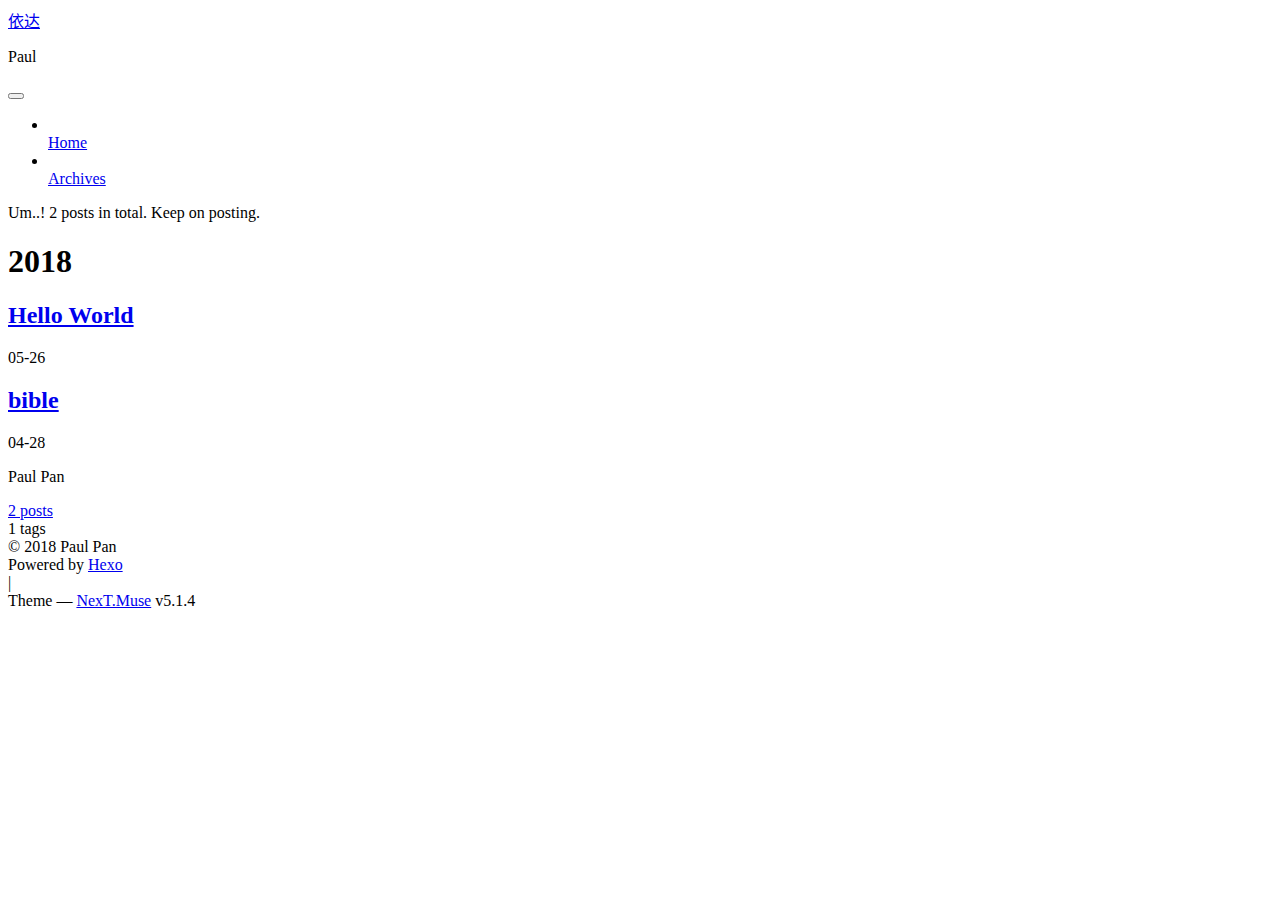
==== commit 4790a3dd: "Site updated: 2018-06-24 18:23:32" ====
--- a/archives/index.html
+++ b/archives/index.html
@@ -40,29 +40,29 @@
 
   
   
-  <link href="/MyFirstHexo/lib/fancybox/source/jquery.fancybox.css?v=2.1.5" rel="stylesheet" type="text/css" />
-
-
-
-
-
-
-
-<link href="/MyFirstHexo/lib/font-awesome/css/font-awesome.min.css?v=4.6.2" rel="stylesheet" type="text/css" />
-
-<link href="/MyFirstHexo/css/main.css?v=5.1.4" rel="stylesheet" type="text/css" />
-
-
-  <link rel="apple-touch-icon" sizes="180x180" href="/MyFirstHexo/images/apple-touch-icon-next.png?v=5.1.4">
-
-
-  <link rel="icon" type="image/png" sizes="32x32" href="/MyFirstHexo/images/favicon-32x32-next.png?v=5.1.4">
-
-
-  <link rel="icon" type="image/png" sizes="16x16" href="/MyFirstHexo/images/favicon-16x16-next.png?v=5.1.4">
-
-
-  <link rel="mask-icon" href="/MyFirstHexo/images/logo.svg?v=5.1.4" color="#222">
+  <link href="/MyBlog/lib/fancybox/source/jquery.fancybox.css?v=2.1.5" rel="stylesheet" type="text/css" />
+
+
+
+
+
+
+
+<link href="/MyBlog/lib/font-awesome/css/font-awesome.min.css?v=4.6.2" rel="stylesheet" type="text/css" />
+
+<link href="/MyBlog/css/main.css?v=5.1.4" rel="stylesheet" type="text/css" />
+
+
+  <link rel="apple-touch-icon" sizes="180x180" href="/MyBlog/images/apple-touch-icon-next.png?v=5.1.4">
+
+
+  <link rel="icon" type="image/png" sizes="32x32" href="/MyBlog/images/favicon-32x32-next.png?v=5.1.4">
+
+
+  <link rel="icon" type="image/png" sizes="16x16" href="/MyBlog/images/favicon-16x16-next.png?v=5.1.4">
+
+
+  <link rel="mask-icon" href="/MyBlog/images/logo.svg?v=5.1.4" color="#222">
 
 
 
@@ -81,7 +81,7 @@
 
 <meta property="og:type" content="website">
 <meta property="og:title" content="依达">
-<meta property="og:url" content="http://yoursite.com/MyFirstHexo/archives/index.html">
+<meta property="og:url" content="http://yoursite.com/MyBlog/archives/index.html">
 <meta property="og:site_name" content="依达">
 <meta property="og:locale" content="zh-CN">
 <meta name="twitter:card" content="summary">
@@ -92,7 +92,7 @@
 <script type="text/javascript" id="hexo.configurations">
   var NexT = window.NexT || {};
   var CONFIG = {
-    root: '/MyFirstHexo/',
+    root: '/MyBlog/',
     scheme: 'Muse',
     version: '5.1.4',
     sidebar: {"position":"left","display":"post","offset":12,"b2t":false,"scrollpercent":false,"onmobile":false},
@@ -115,7 +115,7 @@
 
 
 
-  <link rel="canonical" href="http://yoursite.com/MyFirstHexo/archives/"/>
+  <link rel="canonical" href="http://yoursite.com/MyBlog/archives/"/>
 
 
 
@@ -149,7 +149,7 @@
     
 
     <div class="custom-logo-site-title">
-      <a href="/MyFirstHexo/"  class="brand" rel="start">
+      <a href="/MyBlog/"  class="brand" rel="start">
         <span class="logo-line-before"><i></i></span>
         <span class="site-title">依达</span>
         <span class="logo-line-after"><i></i></span>
@@ -177,7 +177,7 @@
       
         
         <li class="menu-item menu-item-home">
-          <a href="/MyFirstHexo/" rel="section">
+          <a href="/MyBlog/" rel="section">
             
               <i class="menu-item-icon fa fa-fw fa-home"></i> <br />
             
@@ -187,7 +187,7 @@
       
         
         <li class="menu-item menu-item-archives">
-          <a href="/MyFirstHexo/archives/" rel="section">
+          <a href="/MyBlog/archives/" rel="section">
             
               <i class="menu-item-icon fa fa-fw fa-archive"></i> <br />
             
@@ -251,7 +251,44 @@
 
       <h2 class="post-title">
         
-            <a class="post-title-link" href="/MyFirstHexo/2018/04/28/bible/" itemprop="url">
+            <a class="post-title-link" href="/MyBlog/2018/05/26/hello-world/" itemprop="url">
+              
+                <span itemprop="name">Hello World</span>
+              
+            </a>
+        
+      </h2>
+
+      <div class="post-meta">
+        <time class="post-time" itemprop="dateCreated"
+              datetime="2018-05-26T23:33:21+08:00"
+              content="2018-05-26" >
+          05-26
+        </time>
+      </div>
+
+    </header>
+  </article>
+
+
+
+      
+
+        
+        
+        
+
+        
+        
+
+        
+
+  <article class="post post-type-normal" itemscope itemtype="http://schema.org/Article">
+    <header class="post-header">
+
+      <h2 class="post-title">
+        
+            <a class="post-title-link" href="/MyBlog/2018/04/28/bible/" itemprop="url">
               
                 <span itemprop="name">bible</span>
               
@@ -274,43 +311,6 @@
 
       
 
-        
-        
-        
-
-        
-        
-
-        
-
-  <article class="post post-type-normal" itemscope itemtype="http://schema.org/Article">
-    <header class="post-header">
-
-      <h2 class="post-title">
-        
-            <a class="post-title-link" href="/MyFirstHexo/2018/04/28/hello-world/" itemprop="url">
-              
-                <span itemprop="name">Hello World</span>
-              
-            </a>
-        
-      </h2>
-
-      <div class="post-meta">
-        <time class="post-time" itemprop="dateCreated"
-              datetime="2018-04-28T00:55:20+08:00"
-              content="2018-04-28" >
-          04-28
-        </time>
-      </div>
-
-    </header>
-  </article>
-
-
-
-      
-
     </div>
   </div>
   
@@ -360,7 +360,7 @@
             
               <div class="site-state-item site-state-posts">
               
-                <a href="/MyFirstHexo/archives/">
+                <a href="/MyBlog/archives/">
               
                   <span class="site-state-item-count">2</span>
                   <span class="site-state-item-name">posts</span>
@@ -489,53 +489,53 @@
 
   
   
-    <script type="text/javascript" src="/MyFirstHexo/lib/jquery/index.js?v=2.1.3"></script>
-  
-
-  
-  
-    <script type="text/javascript" src="/MyFirstHexo/lib/fastclick/lib/fastclick.min.js?v=1.0.6"></script>
-  
-
-  
-  
-    <script type="text/javascript" src="/MyFirstHexo/lib/jquery_lazyload/jquery.lazyload.js?v=1.9.7"></script>
-  
-
-  
-  
-    <script type="text/javascript" src="/MyFirstHexo/lib/velocity/velocity.min.js?v=1.2.1"></script>
-  
-
-  
-  
-    <script type="text/javascript" src="/MyFirstHexo/lib/velocity/velocity.ui.min.js?v=1.2.1"></script>
-  
-
-  
-  
-    <script type="text/javascript" src="/MyFirstHexo/lib/fancybox/source/jquery.fancybox.pack.js?v=2.1.5"></script>
-  
-
-
-  
-
-
-  <script type="text/javascript" src="/MyFirstHexo/js/src/utils.js?v=5.1.4"></script>
-
-  <script type="text/javascript" src="/MyFirstHexo/js/src/motion.js?v=5.1.4"></script>
-
-
-
-  
-  
-
-  
-
-  
-
-
-  <script type="text/javascript" src="/MyFirstHexo/js/src/bootstrap.js?v=5.1.4"></script>
+    <script type="text/javascript" src="/MyBlog/lib/jquery/index.js?v=2.1.3"></script>
+  
+
+  
+  
+    <script type="text/javascript" src="/MyBlog/lib/fastclick/lib/fastclick.min.js?v=1.0.6"></script>
+  
+
+  
+  
+    <script type="text/javascript" src="/MyBlog/lib/jquery_lazyload/jquery.lazyload.js?v=1.9.7"></script>
+  
+
+  
+  
+    <script type="text/javascript" src="/MyBlog/lib/velocity/velocity.min.js?v=1.2.1"></script>
+  
+
+  
+  
+    <script type="text/javascript" src="/MyBlog/lib/velocity/velocity.ui.min.js?v=1.2.1"></script>
+  
+
+  
+  
+    <script type="text/javascript" src="/MyBlog/lib/fancybox/source/jquery.fancybox.pack.js?v=2.1.5"></script>
+  
+
+
+  
+
+
+  <script type="text/javascript" src="/MyBlog/js/src/utils.js?v=5.1.4"></script>
+
+  <script type="text/javascript" src="/MyBlog/js/src/motion.js?v=5.1.4"></script>
+
+
+
+  
+  
+
+  
+
+  
+
+
+  <script type="text/javascript" src="/MyBlog/js/src/bootstrap.js?v=5.1.4"></script>
 
 
 
